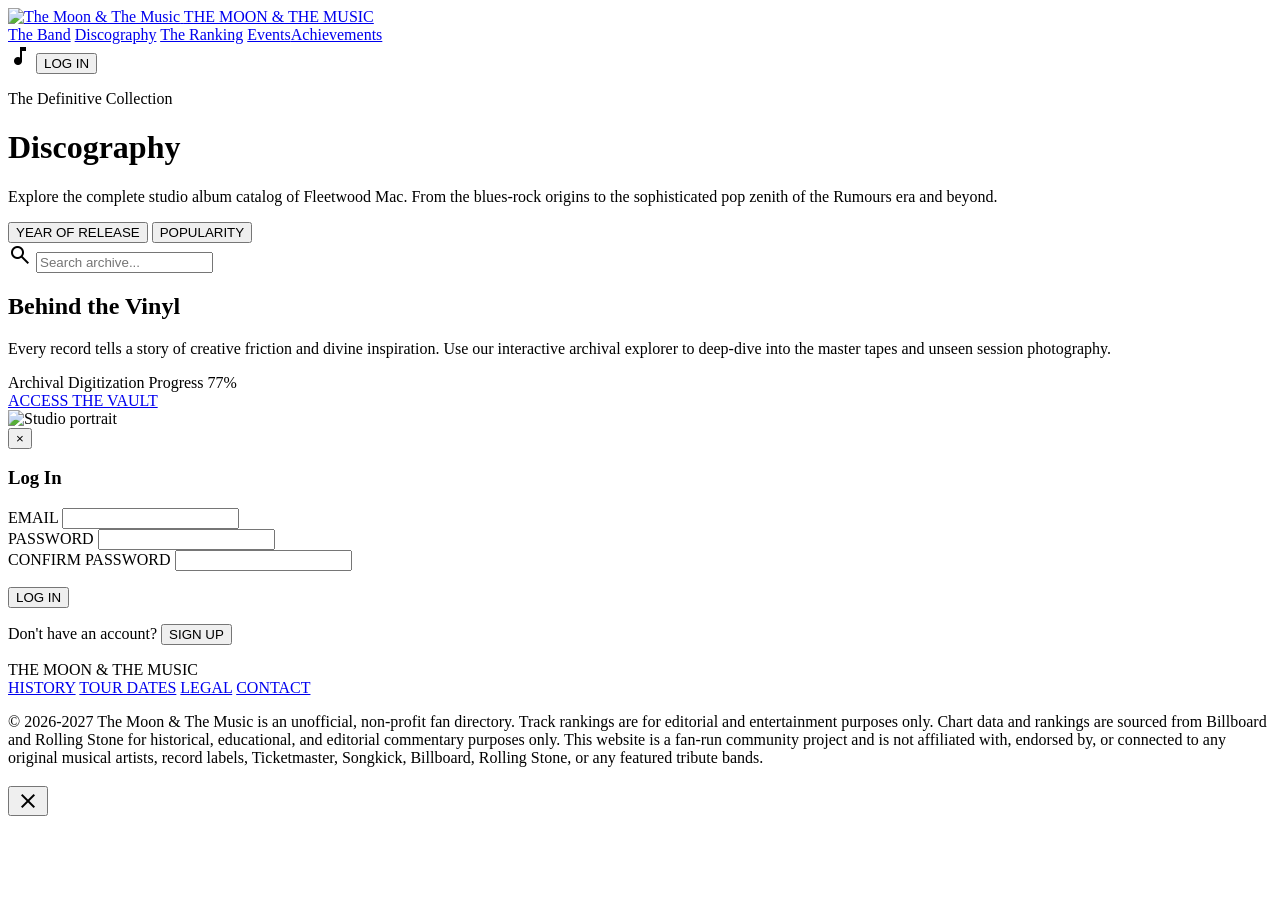
==== albumes.html @ 9ba7fbcf "Connect website to Supabase: replace hardcoded arrays with live DB queries - albumes.html, canciones" ====
<!DOCTYPE html><html lang="en" class="light" style=""><head><meta charset="UTF-8"><meta name="viewport" content="width=device-width, initial-scale=1.0"><link href="https://fonts.googleapis.com/css2?family=Libre+Caslon+Text:ital,wght@0,400;0,700;1,400&amp;family=Hanken+Grotesk:wght@300;400;500;700&amp;display=swap" rel="stylesheet"><link href="https://fonts.googleapis.com/css2?family=Material+Symbols+Outlined:wght,FILL@100..700,0..1&amp;display=block" rel="stylesheet"><script src="https://cdn.tailwindcss.com?plugins=forms,container-queries"></script>
<script src="https://unpkg.com/@supabase/supabase-js@2/dist/umd/supabase.min.js"></script><script id="tailwind-config">try{
      tailwind.config = {
        darkMode: "class",
        theme: {
          extend: {
            "colors": {
                "surface": "#fdf8f8",
                "secondary": "#5e604d",
                "surface-container-low": "#f7f3f2",
                "on-tertiary-fixed-variant": "#484828",
                "tertiary-fixed-dim": "#cac99f",
                "tertiary": "#60603e",
                "on-primary-fixed": "#1c1b1b",
                "secondary-container": "#e1e1c9",
                "primary-container": "#1c1b1b",
                "surface-container-high": "#ebe7e6",
                "on-tertiary-fixed": "#1d1d03",
                "on-secondary-fixed-variant": "#474836",
                "inverse-surface": "#313030",
                "on-primary-container": "#858383",
                "on-surface-variant": "#444748",
                "on-background": "#1c1b1b",
                "inverse-primary": "#c8c6c5",
                "on-secondary": "#ffffff",
                "tertiary-fixed": "#e6e5b9",
                "surface-container": "#f1edec",
                "on-secondary-container": "#636451",
                "on-tertiary": "#ffffff",
                "surface-dim": "#ddd9d8",
                "on-error-container": "#93000a",
                "on-error": "#ffffff",
                "secondary-fixed-dim": "#c8c8b0",
                "outline-variant": "#c4c7c7",
                "surface-container-lowest": "#ffffff",
                "primary-fixed-dim": "#c8c6c5",
                "on-secondary-fixed": "#1b1d0e",
                "primary": "#000000",
                "secondary-fixed": "#e4e4cc",
                "surface-container-highest": "#e5e2e1",
                "error-container": "#ffdad6",
                "on-surface": "#1c1b1b",
                "primary-fixed": "#e5e2e1",
                "outline": "#747878",
                "inverse-on-surface": "#f4f0ef",
                "tertiary-container": "#aead85",
                "surface-tint": "#5f5e5e",
                "on-tertiary-container": "#414122",
                "on-primary-fixed-variant": "#474746",
                "error": "#ba1a1a",
                "surface-variant": "#e5e2e1",
                "surface-bright": "#fdf8f8",
                "background": "#fdf8f8",
                "on-primary": "#ffffff"
            },
            "borderRadius": {
                "DEFAULT": "0.125rem",
                "lg": "0.25rem",
                "xl": "0.5rem",
                "full": "0.75rem"
            },
            "spacing": {
                "unit": "8px",
                "gutter": "24px",
                "container-max": "1200px",
                "margin-mobile": "16px",
                "margin-desktop": "48px"
            },
            "fontFamily": {
                "display-lg": ["Libre Caslon Text"],
                "body-md": ["Hanken Grotesk"],
                "body-lg": ["Hanken Grotesk"],
                "label-caps": ["Hanken Grotesk"],
                "headline-sm": ["Libre Caslon Text"],
                "display-lg-mobile": ["Libre Caslon Text"],
                "headline-md": ["Libre Caslon Text"]
            },
            "fontSize": {
                "display-lg": ["64px", {"lineHeight": "1.1", "letterSpacing": "-0.02em", "fontWeight": "700"}],
                "body-md": ["16px", {"lineHeight": "1.6", "fontWeight": "400"}],
                "body-lg": ["18px", {"lineHeight": "1.6", "fontWeight": "400"}],
                "label-caps": ["12px", {"lineHeight": "1", "letterSpacing": "0.1em", "fontWeight": "700"}],
                "headline-sm": ["24px", {"lineHeight": "1.4", "fontWeight": "400"}],
                "display-lg-mobile": ["40px", {"lineHeight": "1.2", "fontWeight": "700"}],
                "headline-md": ["32px", {"lineHeight": "1.3", "fontWeight": "400"}]
            }
          },
        },
      }
    }catch(_e){}</script><meta charset="utf-8"></head><body class="font-body-md overflow-x-hidden">
<div class="grain-overlay"></div>
<nav class="fixed top-0 left-0 w-full z-40 bg-surface/90 backdrop-blur-md border-b border-on-surface/10 h-20">
<div class="flex justify-between items-center max-w-[1200px] mx-auto px-margin-desktop h-full">
<a href="index.html" class="flex items-center gap-3 no-underline">
                <img src="https://www.image2url.com/r2/default/images/1783360284370-f7ab6237-24d5-4c46-b970-c5e34865fbd7.png" alt="The Moon &amp; The Music" class="h-8 md:h-10 w-auto">
                <span class="font-display-lg text-headline-sm md:text-headline-md tracking-tighter text-primary">THE MOON &amp; THE MUSIC</span>
            </a>
<div class="hidden md:flex items-center space-x-8">
<a href="banda.html" class="text-on-surface-variant font-medium hover:text-primary transition-colors duration-300">The Band</a>
<a href="albumes.html" class="text-primary font-bold border-b-2 border-primary pb-1 transition-colors duration-300">Discography</a>
<a href="canciones.html" class="text-on-surface-variant font-medium hover:text-primary transition-colors duration-300">The Ranking</a>
<a class="text-on-surface-variant font-medium hover:text-primary transition-colors duration-300" href="eventos.html">Events</a><a href="logros.html" class="text-on-surface-variant font-medium hover:text-primary transition-colors duration-300">Achievements</a>
</div>
<div class="flex items-center space-x-4">
<span class="material-symbols-outlined cursor-pointer text-primary" data-icon="music_note">music_note</span>
<button id="nav-login-btn" class="font-label-caps text-label-caps px-4 py-2 border border-primary text-primary hover:bg-primary hover:text-on-primary transition-all">LOG IN</button>
</div>
</nav>
<main class="pt-32 pb-20 max-w-[1200px] mx-auto px-margin-desktop">
<header class="mb-20">
<p class="font-label-caps text-label-caps text-secondary mb-4 uppercase">The Definitive Collection</p>
<h1 class="font-display-lg text-display-lg-mobile md:text-display-lg mb-6">Discography</h1>
<div class="w-24 h-px bg-primary opacity-20 mb-8"></div>
<p class="font-body-lg text-body-lg text-on-surface-variant max-w-2xl">
                Explore the complete studio album catalog of Fleetwood Mac. From the blues-rock origins to the sophisticated pop zenith of the Rumours era and beyond.
            </p>
</header>
<section class="flex flex-col md:flex-row md:items-end justify-between mb-12 gap-6">
<div class="flex gap-4 p-1 bg-surface-container rounded-lg w-fit">
<button id="sort-year" class="px-6 py-2 rounded-md font-label-caps text-label-caps transition-all bg-primary text-on-primary">
                    YEAR OF RELEASE
                </button>
<button id="sort-popularity" class="px-6 py-2 rounded-md font-label-caps text-label-caps transition-all text-secondary hover:bg-surface-variant">
                    POPULARITY
                </button>
</div>
<div class="flex items-center gap-2 border-b border-primary/20 pb-2 min-w-[240px]">
<span class="material-symbols-outlined text-secondary text-sm">search</span>
<input id="search-input" type="text" placeholder="Search archive..." class="bg-transparent border-none focus:ring-0 font-body-md text-on-surface w-full outline-none">
</div>
</section>
<div id="album-count" class="font-label-caps text-label-caps text-secondary mb-6"></div>
<div class="grid grid-cols-1 md:grid-cols-2 lg:grid-cols-3 gap-12" id="album-grid"></div>
<section class="mt-40 border-t border-primary/10 pt-20">
<div class="grid grid-cols-1 md:grid-cols-2 gap-20 items-center">
<div>
<h2 class="font-display-lg text-headline-md mb-6 italic">Behind the Vinyl</h2>
<p class="font-body-lg text-body-lg text-secondary mb-12">
                        Every record tells a story of creative friction and divine inspiration. Use our interactive archival explorer to deep-dive into the master tapes and unseen session photography.
                    </p>
<div class="space-y-8">
<div>
<div class="flex justify-between items-center mb-2">
<span class="font-label-caps text-label-caps uppercase">Archival Digitization Progress</span>
<span class="font-label-caps text-label-caps" id="progress-val">77%</span>
</div>
<div class="h-1 bg-surface-container relative overflow-hidden">
<div class="absolute top-0 left-0 h-full bg-primary w-[77%] transition-all duration-1000 ease-in-out" id="needle-loader"></div>
<div class="absolute h-4 w-px bg-primary -top-1 left-[77%] opacity-50"></div>
</div>
</div>
<a href="logros.html" class="inline-block w-full md:w-auto bg-primary text-on-primary px-12 py-4 font-label-caps text-label-caps hover:bg-secondary transition-all no-underline text-center">
                        ACCESS THE VAULT
                    </a>
</div>
</div>
<div class="relative">
<div class="aspect-[4/5] bg-surface-container relative overflow-hidden">
<img class="object-cover w-full h-full opacity-90" alt="Studio portrait" src="https://lh3.googleusercontent.com/aida-public/[base64]">
<div class="absolute inset-0 border-[24px] border-surface"></div>
</div>
</div>
</div>
</section>
<!-- Auth Modal -->
<div id="auth-modal" class="fixed inset-0 z-50 bg-black/40 flex items-center justify-center hidden">
  <div class="bg-surface p-10 max-w-md w-full mx-4 relative">
    <button id="auth-close" class="absolute top-4 right-4 text-on-surface-variant hover:text-on-surface cursor-pointer bg-transparent border-0 text-xl">&times;</button>
    <h3 class="font-display-lg text-headline-sm mb-6" id="auth-title">Log In</h3>
    <form id="auth-form">
      <div id="auth-email-group" class="mb-4">
        <label class="font-label-caps text-label-caps text-on-surface-variant block mb-2">EMAIL</label>
        <input id="auth-email" type="email" class="w-full bg-surface-container-low border border-outline/30 px-4 py-3 font-body-md outline-none focus:border-primary transition-colors" required>
      </div>
      <div class="mb-4">
        <label class="font-label-caps text-label-caps text-on-surface-variant block mb-2">PASSWORD</label>
        <input id="auth-password" type="password" class="w-full bg-surface-container-low border border-outline/30 px-4 py-3 font-body-md outline-none focus:border-primary transition-colors" required>
      </div>
      <div id="auth-confirm-group" class="mb-6 hidden">
        <label class="font-label-caps text-label-caps text-on-surface-variant block mb-2">CONFIRM PASSWORD</label>
        <input id="auth-confirm" type="password" class="w-full bg-surface-container-low border border-outline/30 px-4 py-3 font-body-md outline-none focus:border-primary transition-colors">
      </div>
      <p id="auth-error" class="font-body-md text-error mb-4 hidden" style="color:#ba1a1a"></p>
      <button type="submit" class="w-full bg-primary text-on-primary py-3 font-label-caps text-label-caps hover:bg-on-surface-variant transition-colors">LOG IN</button>
    </form>
    <p class="font-body-md text-center mt-4">
      <span class="text-on-surface-variant" id="auth-toggle-text">Don't have an account?</span>
      <button id="auth-toggle-btn" class="bg-transparent border-0 text-secondary underline font-label-caps text-label-caps cursor-pointer">SIGN UP</button>
    </p>
  </div>
</div>
</main>
<footer class="bg-surface-container border-t border-on-surface/5 py-12 px-margin-desktop mt-gutter">
<div class="max-w-[1200px] mx-auto flex flex-col items-center text-center">
<div class="font-display-lg text-headline-sm text-primary mb-8 tracking-tighter">THE MOON &amp; THE MUSIC</div>
<div class="flex flex-wrap justify-center gap-8 mb-10">
<a class="text-secondary font-label-caps text-label-caps hover:text-primary underline transition-all" href="index.html">HISTORY</a>
<a class="text-secondary font-label-caps text-label-caps hover:text-primary underline transition-all" href="eventos.html">TOUR DATES</a>
<a class="text-secondary font-label-caps text-label-caps hover:text-primary underline transition-all" href="#">LEGAL</a>
<a class="text-secondary font-label-caps text-label-caps hover:text-primary underline transition-all" href="#">CONTACT</a>
</div>
<p class="font-label-caps text-label-caps text-secondary opacity-60">
                © 2026-2027 The Moon &amp; The Music is an unofficial, non-profit fan directory. Track rankings are for editorial and entertainment purposes only. Chart data and rankings are sourced from Billboard and Rolling Stone for historical, educational, and editorial commentary purposes only. This website is a fan-run community project and is not affiliated with, endorsed by, or connected to any original musical artists, record labels, Ticketmaster, Songkick, Billboard, Rolling Stone, or any featured tribute bands.
            </p>
</div>
</footer>
<div id="track-modal" class="fixed inset-0 z-50 hidden bg-black/60 backdrop-blur-sm flex items-center justify-center p-4">
<div class="bg-surface max-w-xl w-full max-h-[85vh] overflow-y-auto shadow-2xl border border-primary/10">
<div class="sticky top-0 bg-surface border-b border-primary/10 flex items-center justify-between px-8 py-5 z-10">
<div>
<h3 id="modal-album-title" class="font-headline-md text-headline-sm text-primary"></h3>
<p id="modal-album-meta" class="font-label-caps text-label-caps text-secondary mt-1"></p>
</div>
<button id="modal-close" class="material-symbols-outlined text-primary cursor-pointer hover:opacity-60 transition-opacity text-2xl">close</button>
</div>
<div id="modal-track-list" class="p-8 space-y-1"></div>
</div>
</div>
<script>
const supabaseClient = supabase.createClient(
  'https://wqpnsuzulmrbsfuradjt.supabase.co',
  'eyJhbGciOiJIUzI1NiIsInR5cCI6IkpXVCJ9.eyJpc3MiOiJzdXBhYmFzZSIsInJlZiI6IndxcG5zdXp1bG1yYnNmdXJhZGp0Iiwicm9sZSI6ImFub24iLCJpYXQiOjE3ODM1MTA1NjEsImV4cCI6MjA5OTA4NjU2MX0.BFoI9LWKe9L5bvOOw45GeqYKw2GVmGC0ErdsMOsiwss'
);

let albumsData = [];

async function loadAlbumsData() {
  const { data: albums, error } = await supabaseClient
    .from('albums')
    .select('*')
    .order('year', { ascending: false });
  if (error) throw error;

  const { data: songs, error: songsError } = await supabaseClient
    .from('songs')
    .select('title, album_id');
  if (songsError) throw songsError;

  const tracksByAlbum = {};
  songs.forEach(s => {
    if (!tracksByAlbum[s.album_id]) tracksByAlbum[s.album_id] = [];
    tracksByAlbum[s.album_id].push(s.title);
  });

  albumsData = albums.map(a => ({
    id: a.id,
    title: a.title,
    year: a.year,
    sales: a.sales,
    streams: a.streams,
    desc: a.description,
    era: a.era,
    cert: a.cert,
    image: a.image,
    bgColor: null,
    tracks: tracksByAlbum[a.id] || []
  }));
}

let currentSort = 'year';
let searchTerm = '';
const albumGrid = document.getElementById('album-grid');
const sortYearBtn = document.getElementById('sort-year');
const sortPopBtn = document.getElementById('sort-popularity');
const searchInput = document.getElementById('search-input');
const albumCount = document.getElementById('album-count');
const modal = document.getElementById('track-modal');
const modalTitle = document.getElementById('modal-album-title');
const modalMeta = document.getElementById('modal-album-meta');
const modalTrackList = document.getElementById('modal-track-list');
const modalClose = document.getElementById('modal-close');

function formatSales(n) {
  if (n >= 1000000000) return (n / 1000000000).toFixed(1) + 'B+';
  if (n >= 1000000) return (n / 1000000).toFixed(0) + 'M+';
  if (n >= 1000) return (n / 1000).toFixed(0) + 'K+';
  return n + '+';
}

function youtubeUrl(title) {
  return 'https://www.youtube.com/results?search_query=' + encodeURIComponent('Fleetwood Mac ' + title);
}

function formatStreams(n) {
  if (n >= 1000000000) return (n / 1000000000).toFixed(1) + 'B';
  if (n >= 1000000) return (n / 1000000).toFixed(0) + 'M';
  return (n / 1000).toFixed(0) + 'K';
}

function popularityScore(album) {
  const salesMax = 40000000;
  const streamsMax = 13500000000;
  const salesWeight = (album.sales / salesMax) * 60;
  const streamsWeight = (album.streams / streamsMax) * 40;
  return salesWeight + streamsWeight;
}

function renderAlbums(sorted) {
  let filtered = sorted;
  if (searchTerm) {
    const st = searchTerm.toLowerCase();
    filtered = sorted.filter(a =>
      a.title.toLowerCase().includes(st) ||
      a.desc.toLowerCase().includes(st) ||
      a.era.toLowerCase().includes(st) ||
      a.tracks.some(t => t.toLowerCase().includes(st))
    );
  }
  albumCount.textContent = `Showing ${filtered.length} of ${sorted.length} studio albums`;
  albumGrid.innerHTML = filtered.map(album => {
    const imgHtml = album.image
      ? `<img class="object-cover w-full h-full grayscale-[0.3] group-hover:grayscale-0 transition-all duration-700 group-hover:scale-105" alt="${album.title}" src="${album.image}">`
      : `<div class="w-full h-full bg-gradient-to-br ${album.bgColor} flex items-center justify-center"><span class="font-display-lg text-display-lg-mobile text-white/80 text-center px-4 leading-tight">${album.title}</span></div>`;
    const salesLabel = formatSales(album.sales);
    const streamsLabel = formatStreams(album.streams);
    return `
<article class="album-grid-item group cursor-pointer" data-id="${album.id}">
<div class="relative overflow-hidden mb-6 aspect-square bg-surface-container-high shadow-sm group-hover:shadow-xl transition-all duration-500">
${imgHtml}
<div class="absolute inset-0 bg-primary/0 group-hover:bg-primary/5 transition-all"></div>
</div>
<div class="flex flex-col space-y-2">
<div class="flex justify-between items-baseline">
<h3 class="font-headline-sm text-headline-sm group-hover:italic transition-all">${album.title}</h3>
<span class="font-label-caps text-label-caps text-secondary">${album.year}</span>
</div>
<p class="font-body-md text-on-surface-variant opacity-80 italic">${album.desc}</p>
<div class="flex flex-wrap gap-x-3 gap-y-1 pt-1">
<span class="font-label-caps text-[10px] text-secondary">${album.era.replace('-', ' ').replace(/\b\w/g, l => l.toUpperCase())}</span>
${album.cert ? `<span class="font-label-caps text-[10px] text-secondary">${album.cert}</span>` : ''}
</div>
<div class="pt-4 flex items-center justify-between border-t border-primary/5">
<button class="view-tracks font-label-caps text-[10px] border border-primary/20 px-3 py-1 hover:bg-primary hover:text-on-primary transition-colors" data-id="${album.id}">VIEW TRACKS</button>
<div class="flex gap-3">
<span class="font-label-caps text-[10px] text-secondary" title="Estimated global sales">${salesLabel} SALES</span>
<span class="font-label-caps text-[10px] text-secondary" title="Estimated Spotify streams">${streamsLabel} STREAMS</span>
</div>
</div>
</div>
</article>`;
  }).join('');

  document.querySelectorAll('.view-tracks').forEach(btn => {
    btn.addEventListener('click', (e) => {
      e.stopPropagation();
      const id = btn.dataset.id;
      const album = sorted.find(a => a.id === id);
      if (album) openModal(album);
    });
  });
}

function sortAndRender() {
  const sorted = [...albumsData].sort((a, b) => {
    if (currentSort === 'year') return b.year - a.year;
    return popularityScore(b) - popularityScore(a);
  });
  renderAlbums(sorted);
}

function openModal(album) {
  modalTitle.textContent = album.title;
  modalMeta.textContent = `${album.year} · ${formatSales(album.sales)} sales · ${formatStreams(album.streams)} streams`;
  modalTrackList.innerHTML = album.tracks.map((track, i) =>
    `<div class="flex items-center gap-4 py-2 border-b border-primary/5 last:border-0 group hover:bg-primary/5 px-2 -mx-2 rounded-sm transition-colors">
      <span class="font-label-caps text-label-caps text-secondary/50 w-6 text-right">${String(i + 1).padStart(2, '0')}</span>
      <div class="flex-1">
        <span class="track-title cursor-pointer font-body-md text-body-md text-primary group-hover:italic transition-all" data-yt="${youtubeUrl(track)}">${track}</span>
        <div class="listen-container hidden">
          <a href="${youtubeUrl(track)}" target="_blank" rel="noopener noreferrer" class="inline-flex items-center gap-1 font-label-caps text-label-caps text-secondary hover:text-primary transition-colors mt-1">
            <span class="material-symbols-outlined text-sm">play_circle</span> LISTEN ON YOUTUBE
          </a>
        </div>
      </div>
    </div>`
  ).join('');
  modal.classList.remove('hidden');
  document.body.style.overflow = 'hidden';
}

function closeModal() {
  modal.classList.add('hidden');
  document.body.style.overflow = '';
}

modalClose.addEventListener('click', closeModal);
modal.addEventListener('click', (e) => { if (e.target === modal) closeModal(); });
document.addEventListener('keydown', (e) => { if (e.key === 'Escape') closeModal(); });

document.getElementById('modal-track-list').addEventListener('click', (e) => {
  const title = e.target.closest('.track-title');
  if (title) {
    const container = title.parentElement.querySelector('.listen-container');
    if (container) container.classList.toggle('hidden');
  }
});

sortYearBtn.addEventListener('click', () => {
  currentSort = 'year';
  sortYearBtn.classList.add('bg-primary', 'text-on-primary');
  sortYearBtn.classList.remove('text-secondary');
  sortPopBtn.classList.remove('bg-primary', 'text-on-primary');
  sortPopBtn.classList.add('text-secondary');
  sortAndRender();
});

sortPopBtn.addEventListener('click', () => {
  currentSort = 'popularity';
  sortPopBtn.classList.add('bg-primary', 'text-on-primary');
  sortPopBtn.classList.remove('text-secondary');
  sortYearBtn.classList.remove('bg-primary', 'text-on-primary');
  sortYearBtn.classList.add('text-secondary');
  sortAndRender();
});

searchInput.addEventListener('input', () => {
  searchTerm = searchInput.value;
  sortAndRender();
});

document.addEventListener('DOMContentLoaded', async () => {
  await loadAlbumsData();
  sortAndRender();
  const needle = document.getElementById('needle-loader');
  let progress = 77;
  const progressVal = document.getElementById('progress-val');
  setInterval(() => {
    const wiggle = (Math.random() - 0.5) * 2;
    progress = Math.min(100, Math.max(0, progress + wiggle));
    needle.style.width = `${progress}%`;
    if (progressVal) progressVal.textContent = `${Math.round(progress)}%`;
  }, 3000);
  window.addEventListener('scroll', () => {
    const scroll = window.scrollY;
    document.querySelectorAll('.album-grid-item').forEach((card, idx) => {
      const speed = 0.05 + (idx * 0.02);
      card.style.transform = `translateY(${scroll * speed * -0.1}px)`;
    });
  });
});
// ── Auth System ──
const AUTH_KEY = 'mm_users';
const SESSION_KEY = 'mm_session';
function getUsers() {
  try { return JSON.parse(localStorage.getItem(AUTH_KEY)) || {}; } catch { return {}; }
}
function saveUsers(users) {
  localStorage.setItem(AUTH_KEY, JSON.stringify(users));
}
function isLoggedIn() {
  return !!localStorage.getItem(SESSION_KEY);
}
function getLoggedInEmail() {
  return localStorage.getItem(SESSION_KEY) || '';
}
function toggleAuthModal(show, mode) {
  const modal = document.getElementById('auth-modal');
  if (!modal) return;
  modal.classList.toggle('hidden', !show);
  if (!show) return;
  const title = document.getElementById('auth-title');
  const submitBtn = document.querySelector('#auth-form button[type="submit"]');
  const confirmGroup = document.getElementById('auth-confirm-group');
  const toggleText = document.getElementById('auth-toggle-text');
  const toggleBtn = document.getElementById('auth-toggle-btn');
  const error = document.getElementById('auth-error');
  error.classList.add('hidden');
  document.getElementById('auth-form').reset();
  if (mode === 'signup') {
    title.textContent = 'Sign Up';
    submitBtn.textContent = 'SIGN UP';
    confirmGroup.classList.remove('hidden');
    toggleText.textContent = 'Already have an account?';
    toggleBtn.textContent = 'LOG IN';
    toggleBtn.dataset.mode = 'login';
  } else {
    title.textContent = 'Log In';
    submitBtn.textContent = 'LOG IN';
    confirmGroup.classList.add('hidden');
    toggleText.textContent = "Don't have an account?";
    toggleBtn.textContent = 'SIGN UP';
    toggleBtn.dataset.mode = 'signup';
  }
}
document.getElementById('auth-modal')?.addEventListener('click', function(e) {
  if (e.target === this) toggleAuthModal(false);
});
document.getElementById('auth-close')?.addEventListener('click', () => toggleAuthModal(false));
document.getElementById('auth-toggle-btn')?.addEventListener('click', function() {
  const mode = this.dataset.mode || 'login';
  toggleAuthModal(true, mode);
});
document.getElementById('auth-form')?.addEventListener('submit', function(e) {
  e.preventDefault();
  const email = document.getElementById('auth-email').value.trim().toLowerCase();
  const password = document.getElementById('auth-password').value;
  const error = document.getElementById('auth-error');
  const isSignup = document.getElementById('auth-title').textContent === 'Sign Up';
  const emailRegex = /^[^\s@]+@[^\s@]+\.[^\s@]+$/;
  if (!emailRegex.test(email)) {
    error.textContent = 'Please enter a valid email address.';
    error.classList.remove('hidden');
    return;
  }
  if (password.length < 4) {
    error.textContent = 'Password must be at least 4 characters.';
    error.classList.remove('hidden');
    return;
  }
  const users = getUsers();
  if (isSignup) {
    const confirm = document.getElementById('auth-confirm').value;
    if (password !== confirm) {
      error.textContent = 'Passwords do not match.';
      error.classList.remove('hidden');
      return;
    }
    if (users[email]) {
      error.textContent = 'An account with this email already exists.';
      error.classList.remove('hidden');
      return;
    }
    users[email] = { email, password };
    saveUsers(users);
    localStorage.setItem(SESSION_KEY, email);
    error.classList.add('hidden');
    toggleAuthModal(false);
    updateAuthUI();
  } else {
    if (!users[email]) {
      error.textContent = 'No account found with this email.';
      error.classList.remove('hidden');
      return;
    }
    if (users[email].password !== password) {
      error.textContent = 'Incorrect password.';
      error.classList.remove('hidden');
      return;
    }
    localStorage.setItem(SESSION_KEY, email);
    error.classList.add('hidden');
    toggleAuthModal(false);
    updateAuthUI();
  }
});
function updateAuthUI() {
  const loggedIn = isLoggedIn();
  const loginBtn = document.getElementById('nav-login-btn');
  if (loginBtn) loginBtn.classList.toggle('hidden', loggedIn);
}
document.getElementById('nav-login-btn')?.addEventListener('click', () => toggleAuthModal(true, 'login'));
updateAuthUI();
</script>
</body></html>
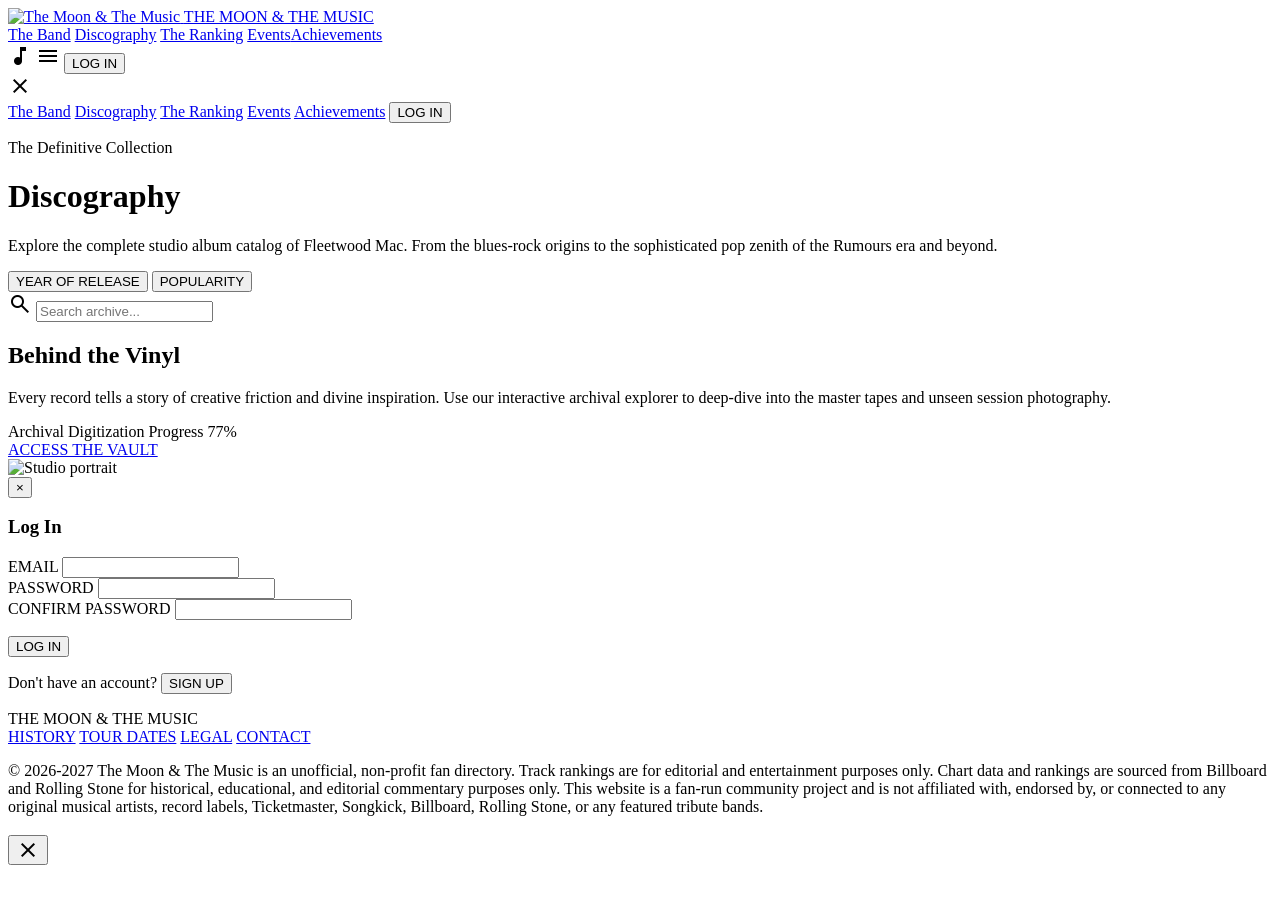
==== commit 86f27bb2: "feat: mobile-responsive layout + slide-out nav for all 6 pages - Add mobile slide-out navigation pan" ====
--- a/albumes.html
+++ b/albumes.html
@@ -90,7 +90,7 @@
     }catch(_e){}</script><meta charset="utf-8"></head><body class="font-body-md overflow-x-hidden">
 <div class="grain-overlay"></div>
 <nav class="fixed top-0 left-0 w-full z-40 bg-surface/90 backdrop-blur-md border-b border-on-surface/10 h-20">
-<div class="flex justify-between items-center max-w-[1200px] mx-auto px-margin-desktop h-full">
+<div class="flex justify-between items-center max-w-[1200px] mx-auto px-margin-mobile md:px-margin-desktop h-full">
 <a href="index.html" class="flex items-center gap-3 no-underline">
                 <img src="https://www.image2url.com/r2/default/images/1783360284370-f7ab6237-24d5-4c46-b970-c5e34865fbd7.png" alt="The Moon &amp; The Music" class="h-8 md:h-10 w-auto">
                 <span class="font-display-lg text-headline-sm md:text-headline-md tracking-tighter text-primary">THE MOON &amp; THE MUSIC</span>
@@ -103,10 +103,26 @@
 </div>
 <div class="flex items-center space-x-4">
 <span class="material-symbols-outlined cursor-pointer text-primary" data-icon="music_note">music_note</span>
-<button id="nav-login-btn" class="font-label-caps text-label-caps px-4 py-2 border border-primary text-primary hover:bg-primary hover:text-on-primary transition-all">LOG IN</button>
+<span class="material-symbols-outlined cursor-pointer md:hidden text-primary text-3xl" id="mobile-menu-btn">menu</span>
+<button id="nav-login-btn" class="hidden md:block font-label-caps text-label-caps px-4 py-2 border border-primary text-primary hover:bg-primary hover:text-on-primary transition-all">LOG IN</button>
 </div>
 </nav>
-<main class="pt-32 pb-20 max-w-[1200px] mx-auto px-margin-desktop">
+<!-- Mobile Nav Panel -->
+<div id="mobile-overlay" class="fixed inset-0 z-50 bg-black/40 hidden md:hidden"></div>
+<div id="mobile-panel" class="fixed top-0 right-0 z-50 h-full w-72 bg-surface shadow-2xl translate-x-full transition-transform duration-300 md:hidden">
+    <div class="flex justify-end p-6">
+        <span class="material-symbols-outlined text-primary text-3xl cursor-pointer" id="mobile-close">close</span>
+    </div>
+    <nav class="flex flex-col gap-6 px-8">
+        <a href="banda.html" class="font-label-caps text-label-caps py-3 border-b border-primary/10 text-primary hover:text-secondary transition-colors">The Band</a>
+        <a href="albumes.html" class="font-label-caps text-label-caps py-3 border-b border-primary/10 text-primary font-bold">Discography</a>
+        <a href="canciones.html" class="font-label-caps text-label-caps py-3 border-b border-primary/10 text-primary hover:text-secondary transition-colors">The Ranking</a>
+        <a href="eventos.html" class="font-label-caps text-label-caps py-3 border-b border-primary/10 text-primary hover:text-secondary transition-colors">Events</a>
+        <a href="logros.html" class="font-label-caps text-label-caps py-3 border-b border-primary/10 text-primary hover:text-secondary transition-colors">Achievements</a>
+        <button id="mobile-login-btn" class="font-label-caps text-label-caps px-4 py-3 border border-primary text-primary hover:bg-primary hover:text-on-primary transition-all mt-4 w-full">LOG IN</button>
+    </nav>
+</div>
+<main class="pt-32 pb-20 max-w-[1200px] mx-auto px-margin-mobile md:px-margin-desktop">
 <header class="mb-20">
 <p class="font-label-caps text-label-caps text-secondary mb-4 uppercase">The Definitive Collection</p>
 <h1 class="font-display-lg text-display-lg-mobile md:text-display-lg mb-6">Discography</h1>
@@ -190,10 +206,10 @@
   </div>
 </div>
 </main>
-<footer class="bg-surface-container border-t border-on-surface/5 py-12 px-margin-desktop mt-gutter">
-<div class="max-w-[1200px] mx-auto flex flex-col items-center text-center">
+<footer class="bg-surface-container border-t border-on-surface/5 py-12 px-margin-mobile md:px-margin-desktop mt-gutter">
+<div class="max-w-[1200px] mx-auto px-margin-mobile md:px-margin-desktop flex flex-col items-center text-center">
 <div class="font-display-lg text-headline-sm text-primary mb-8 tracking-tighter">THE MOON &amp; THE MUSIC</div>
-<div class="flex flex-wrap justify-center gap-8 mb-10">
+<div class="flex flex-wrap justify-center gap-6 md:gap-8 mb-10">
 <a class="text-secondary font-label-caps text-label-caps hover:text-primary underline transition-all" href="index.html">HISTORY</a>
 <a class="text-secondary font-label-caps text-label-caps hover:text-primary underline transition-all" href="eventos.html">TOUR DATES</a>
 <a class="text-secondary font-label-caps text-label-caps hover:text-primary underline transition-all" href="#">LEGAL</a>
@@ -550,5 +566,25 @@
 }
 document.getElementById('nav-login-btn')?.addEventListener('click', () => toggleAuthModal(true, 'login'));
 updateAuthUI();
+
+// Mobile nav
+const mobileBtn = document.getElementById('mobile-menu-btn');
+const mobilePanel = document.getElementById('mobile-panel');
+const mobileOverlay = document.getElementById('mobile-overlay');
+const mobileClose = document.getElementById('mobile-close');
+const mobileLogin = document.getElementById('mobile-login-btn');
+function openMobileNav() {
+  mobilePanel?.classList.remove('translate-x-full');
+  mobileOverlay?.classList.remove('hidden');
+}
+function closeMobileNav() {
+  mobilePanel?.classList.add('translate-x-full');
+  mobileOverlay?.classList.add('hidden');
+}
+mobileBtn?.addEventListener('click', openMobileNav);
+mobileClose?.addEventListener('click', closeMobileNav);
+mobileOverlay?.addEventListener('click', closeMobileNav);
+mobileLogin?.addEventListener('click', () => { closeMobileNav(); toggleAuthModal(true, 'login'); });
+document.querySelectorAll('#mobile-panel a').forEach(a => a.addEventListener('click', closeMobileNav));
 </script>
 </body></html>
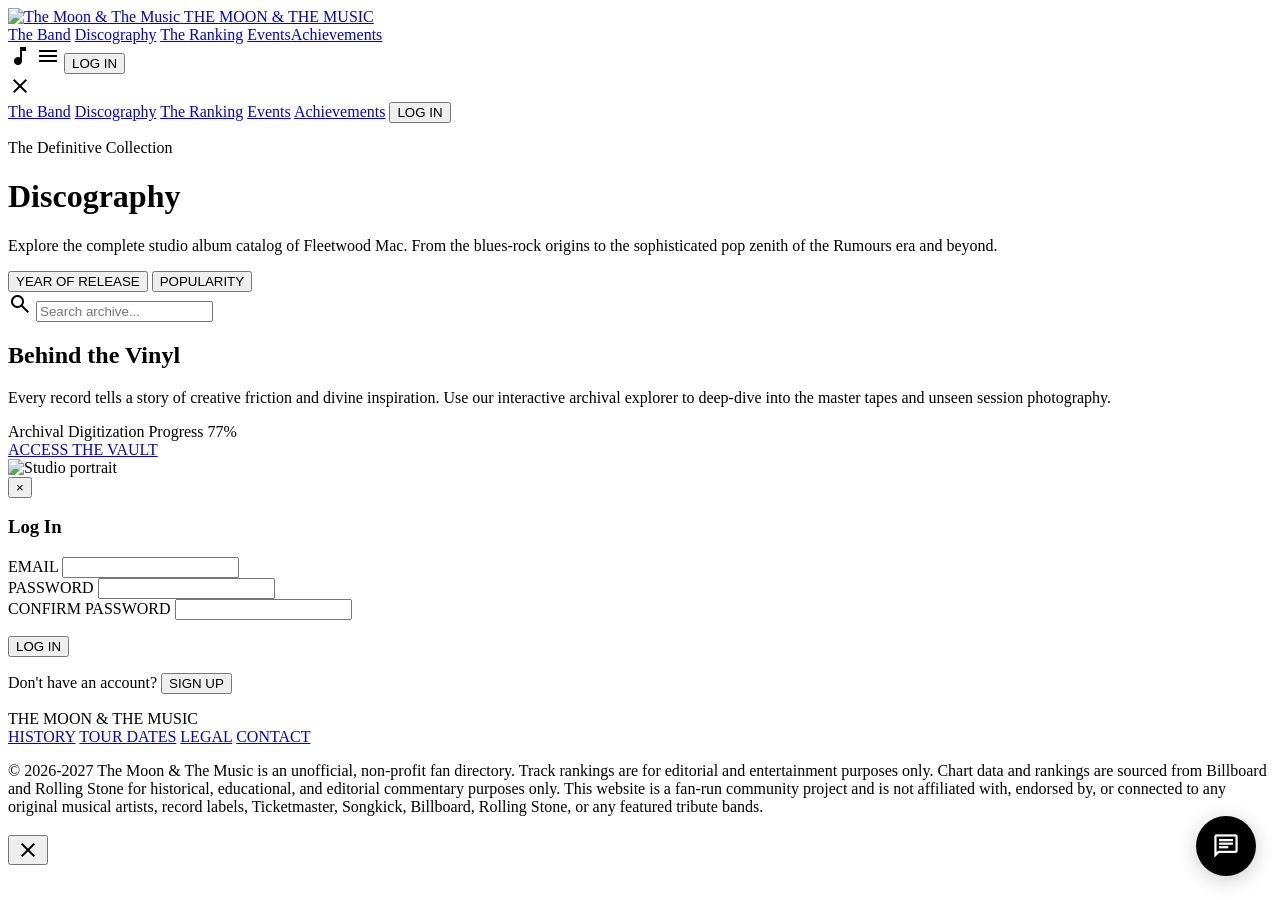
==== commit 51294316: "Create Gerry chatbot with Supabase knowledge base" ====
--- a/albumes.html
+++ b/albumes.html
@@ -1,5 +1,5 @@
-<!DOCTYPE html><html lang="en" class="light" style=""><head><meta charset="UTF-8"><meta name="viewport" content="width=device-width, initial-scale=1.0"><link href="https://fonts.googleapis.com/css2?family=Libre+Caslon+Text:ital,wght@0,400;0,700;1,400&amp;family=Hanken+Grotesk:wght@300;400;500;700&amp;display=swap" rel="stylesheet"><link href="https://fonts.googleapis.com/css2?family=Material+Symbols+Outlined:wght,FILL@100..700,0..1&amp;display=block" rel="stylesheet"><script src="https://cdn.tailwindcss.com?plugins=forms,container-queries"></script>
-<script src="https://unpkg.com/@supabase/supabase-js@2/dist/umd/supabase.min.js"></script><script id="tailwind-config">try{
+<!DOCTYPE html><html lang="en" class="light" style=""><head><meta charset="UTF-8"><meta name="viewport" content="width=device-width, initial-scale=1.0"><link href="https://fonts.googleapis.com/css2?family=Libre+Caslon+Text:ital,wght@0,400;0,700;1,400&amp;family=Hanken+Grotesk:wght@300;400;500;700&amp;display=swap" rel="stylesheet"><link href="https://fonts.googleapis.com/css2?family=Material+Symbols+Outlined:wght,FILL@100..700,0..1&amp;display=swap" rel="stylesheet"><link rel="stylesheet" href="gerry.css"><script src="https://cdn.tailwindcss.com?plugins=forms,container-queries"></script>
+<script src="https://cdn.jsdelivr.net/npm/@supabase/supabase-js@2/dist/umd/supabase.min.js"></script><script id="tailwind-config">try{
       tailwind.config = {
         darkMode: "class",
         theme: {
@@ -87,7 +87,7 @@
           },
         },
       }
-    }catch(_e){}</script><meta charset="utf-8"></head><body class="font-body-md overflow-x-hidden">
+    }catch(_e){}</script><meta charset="utf-8"><style>html{overscroll-behavior:none;-webkit-text-size-adjust:100%}.safe-bottom{padding-bottom:env(safe-area-inset-bottom)}</style></head><body class="font-body-md overflow-x-hidden">
 <div class="grain-overlay"></div>
 <nav class="fixed top-0 left-0 w-full z-40 bg-surface/90 backdrop-blur-md border-b border-on-surface/10 h-20">
 <div class="flex justify-between items-center max-w-[1200px] mx-auto px-margin-mobile md:px-margin-desktop h-full">
@@ -103,7 +103,7 @@
 </div>
 <div class="flex items-center space-x-4">
 <span class="material-symbols-outlined cursor-pointer text-primary" data-icon="music_note">music_note</span>
-<span class="material-symbols-outlined cursor-pointer md:hidden text-primary text-3xl" id="mobile-menu-btn">menu</span>
+<span class="material-symbols-outlined cursor-pointer md:hidden text-primary text-3xl" id="mobile-menu-btn" aria-label="Open menu" role="button" tabindex="0">menu</span>
 <button id="nav-login-btn" class="hidden md:block font-label-caps text-label-caps px-4 py-2 border border-primary text-primary hover:bg-primary hover:text-on-primary transition-all">LOG IN</button>
 </div>
 </nav>
@@ -111,7 +111,7 @@
 <div id="mobile-overlay" class="fixed inset-0 z-50 bg-black/40 hidden md:hidden"></div>
 <div id="mobile-panel" class="fixed top-0 right-0 z-50 h-full w-72 bg-surface shadow-2xl translate-x-full transition-transform duration-300 md:hidden">
     <div class="flex justify-end p-6">
-        <span class="material-symbols-outlined text-primary text-3xl cursor-pointer" id="mobile-close">close</span>
+        <span class="material-symbols-outlined text-primary text-3xl cursor-pointer" id="mobile-close" aria-label="Close menu" role="button" tabindex="0">close</span>
     </div>
     <nav class="flex flex-col gap-6 px-8">
         <a href="banda.html" class="font-label-caps text-label-caps py-3 border-b border-primary/10 text-primary hover:text-secondary transition-colors">The Band</a>
@@ -142,7 +142,7 @@
 </div>
 <div class="flex items-center gap-2 border-b border-primary/20 pb-2 min-w-[240px]">
 <span class="material-symbols-outlined text-secondary text-sm">search</span>
-<input id="search-input" type="text" placeholder="Search archive..." class="bg-transparent border-none focus:ring-0 font-body-md text-on-surface w-full outline-none">
+<input id="search-input" type="text" placeholder="Search archive..." class="bg-transparent border-none focus:ring-0 font-body-md text-on-surface w-full outline-none min-h-[44px]">
 </div>
 </section>
 <div id="album-count" class="font-label-caps text-label-caps text-secondary mb-6"></div>
@@ -186,15 +186,15 @@
     <form id="auth-form">
       <div id="auth-email-group" class="mb-4">
         <label class="font-label-caps text-label-caps text-on-surface-variant block mb-2">EMAIL</label>
-        <input id="auth-email" type="email" class="w-full bg-surface-container-low border border-outline/30 px-4 py-3 font-body-md outline-none focus:border-primary transition-colors" required>
+        <input id="auth-email" type="email" class="w-full bg-surface-container-low border border-outline/30 px-4 py-3 min-h-[44px] font-body-md outline-none focus:border-primary transition-colors" required>
       </div>
       <div class="mb-4">
         <label class="font-label-caps text-label-caps text-on-surface-variant block mb-2">PASSWORD</label>
-        <input id="auth-password" type="password" class="w-full bg-surface-container-low border border-outline/30 px-4 py-3 font-body-md outline-none focus:border-primary transition-colors" required>
+        <input id="auth-password" type="password" class="w-full bg-surface-container-low border border-outline/30 px-4 py-3 min-h-[44px] font-body-md outline-none focus:border-primary transition-colors" required>
       </div>
       <div id="auth-confirm-group" class="mb-6 hidden">
         <label class="font-label-caps text-label-caps text-on-surface-variant block mb-2">CONFIRM PASSWORD</label>
-        <input id="auth-confirm" type="password" class="w-full bg-surface-container-low border border-outline/30 px-4 py-3 font-body-md outline-none focus:border-primary transition-colors">
+        <input id="auth-confirm" type="password" class="w-full bg-surface-container-low border border-outline/30 px-4 py-3 min-h-[44px] font-body-md outline-none focus:border-primary transition-colors">
       </div>
       <p id="auth-error" class="font-body-md text-error mb-4 hidden" style="color:#ba1a1a"></p>
       <button type="submit" class="w-full bg-primary text-on-primary py-3 font-label-caps text-label-caps hover:bg-on-surface-variant transition-colors">LOG IN</button>
@@ -346,7 +346,7 @@
 ${album.cert ? `<span class="font-label-caps text-[10px] text-secondary">${album.cert}</span>` : ''}
 </div>
 <div class="pt-4 flex items-center justify-between border-t border-primary/5">
-<button class="view-tracks font-label-caps text-[10px] border border-primary/20 px-3 py-1 hover:bg-primary hover:text-on-primary transition-colors" data-id="${album.id}">VIEW TRACKS</button>
+<button class="view-tracks font-label-caps text-[10px] border border-primary/20 px-4 py-2 hover:bg-primary hover:text-on-primary transition-colors" data-id="${album.id}">VIEW TRACKS</button>
 <div class="flex gap-3">
 <span class="font-label-caps text-[10px] text-secondary" title="Estimated global sales">${salesLabel} SALES</span>
 <span class="font-label-caps text-[10px] text-secondary" title="Estimated Spotify streams">${streamsLabel} STREAMS</span>
@@ -587,4 +587,4 @@
 mobileLogin?.addEventListener('click', () => { closeMobileNav(); toggleAuthModal(true, 'login'); });
 document.querySelectorAll('#mobile-panel a').forEach(a => a.addEventListener('click', closeMobileNav));
 </script>
-</body></html>
+<script src="gerry.js"></script></body></html>
--- a/gerry.css
+++ b/gerry.css
@@ -0,0 +1,258 @@
+#gerry-bubble {
+  position: fixed;
+  bottom: 24px;
+  right: 24px;
+  width: 60px;
+  height: 60px;
+  border-radius: 50%;
+  background: #000;
+  color: #fff;
+  border: none;
+  cursor: pointer;
+  z-index: 9999;
+  display: flex;
+  align-items: center;
+  justify-content: center;
+  box-shadow: 0 4px 20px rgba(0,0,0,0.2);
+  transition: transform 0.2s, box-shadow 0.2s;
+}
+#gerry-bubble:hover {
+  transform: scale(1.05);
+  box-shadow: 0 6px 28px rgba(0,0,0,0.3);
+}
+#gerry-bubble .material-symbols-outlined {
+  font-size: 28px;
+}
+#gerry-panel {
+  position: fixed;
+  bottom: 96px;
+  right: 24px;
+  width: 380px;
+  height: 580px;
+  max-height: calc(100vh - 140px);
+  background: #fdf8f8;
+  border: 1px solid rgba(0,0,0,0.08);
+  border-radius: 16px;
+  box-shadow: 0 8px 40px rgba(0,0,0,0.15);
+  z-index: 9998;
+  display: none;
+  flex-direction: column;
+  overflow: hidden;
+  transition: opacity 0.3s, transform 0.3s;
+  transform: translateY(10px);
+  opacity: 0;
+}
+#gerry-panel.open {
+  display: flex;
+  transform: translateY(0);
+  opacity: 1;
+}
+#gerry-header {
+  display: flex;
+  align-items: center;
+  justify-content: space-between;
+  padding: 16px 20px;
+  background: #000;
+  color: #fff;
+  flex-shrink: 0;
+}
+#gerry-header-left {
+  display: flex;
+  align-items: center;
+  gap: 12px;
+}
+#gerry-avatar {
+  width: 36px;
+  height: 36px;
+  border-radius: 50%;
+  background: #fff;
+  color: #000;
+  display: flex;
+  align-items: center;
+  justify-content: center;
+  font-family: 'Libre Caslon Text', serif;
+  font-weight: 700;
+  font-size: 16px;
+}
+#gerry-header-info h3 {
+  font-family: 'Libre Caslon Text', serif;
+  font-size: 16px;
+  font-weight: 700;
+  margin: 0;
+}
+#gerry-header-info p {
+  font-family: 'Hanken Grotesk', sans-serif;
+  font-size: 11px;
+  margin: 0;
+  opacity: 0.7;
+  letter-spacing: 0.05em;
+  text-transform: uppercase;
+}
+#gerry-close-btn {
+  background: none;
+  border: none;
+  color: #fff;
+  cursor: pointer;
+  padding: 4px;
+  display: flex;
+  align-items: center;
+  justify-content: center;
+  opacity: 0.7;
+  transition: opacity 0.2s;
+}
+#gerry-close-btn:hover {
+  opacity: 1;
+}
+#gerry-messages {
+  flex: 1;
+  overflow-y: auto;
+  padding: 16px 20px;
+  display: flex;
+  flex-direction: column;
+  gap: 12px;
+  scroll-behavior: smooth;
+}
+#gerry-messages::-webkit-scrollbar {
+  width: 4px;
+}
+#gerry-messages::-webkit-scrollbar-track {
+  background: transparent;
+}
+#gerry-messages::-webkit-scrollbar-thumb {
+  background: rgba(0,0,0,0.15);
+  border-radius: 4px;
+}
+.gerry-msg {
+  max-width: 85%;
+  padding: 10px 14px;
+  border-radius: 12px;
+  font-family: 'Hanken Grotesk', sans-serif;
+  font-size: 14px;
+  line-height: 1.5;
+  animation: gerry-fadeIn 0.3s ease;
+}
+.gerry-msg.user {
+  align-self: flex-end;
+  background: #000;
+  color: #fff;
+  border-bottom-right-radius: 4px;
+}
+.gerry-msg.bot {
+  align-self: flex-start;
+  background: #f1edec;
+  color: #1c1b1b;
+  border-bottom-left-radius: 4px;
+}
+.gerry-msg.bot a {
+  color: #000;
+  text-decoration: underline;
+}
+.gerry-msg.bot strong {
+  font-weight: 700;
+}
+.gerry-msg.bot em {
+  font-style: italic;
+}
+.gerry-msg.bot ul {
+  margin: 6px 0;
+  padding-left: 20px;
+}
+.gerry-msg.bot li {
+  margin-bottom: 4px;
+}
+@keyframes gerry-fadeIn {
+  from { opacity: 0; transform: translateY(6px); }
+  to { opacity: 1; transform: translateY(0); }
+}
+.gerry-typing {
+  display: flex;
+  gap: 4px;
+  padding: 14px 18px;
+  align-self: flex-start;
+  background: #f1edec;
+  border-radius: 12px;
+  border-bottom-left-radius: 4px;
+}
+.gerry-typing span {
+  width: 7px;
+  height: 7px;
+  border-radius: 50%;
+  background: #888;
+  animation: gerry-bounce 1.4s infinite ease-in-out;
+}
+.gerry-typing span:nth-child(2) { animation-delay: 0.2s; }
+.gerry-typing span:nth-child(3) { animation-delay: 0.4s; }
+@keyframes gerry-bounce {
+  0%, 80%, 100% { transform: scale(0.6); opacity: 0.4; }
+  40% { transform: scale(1); opacity: 1; }
+}
+#gerry-input-area {
+  display: flex;
+  align-items: center;
+  gap: 8px;
+  padding: 12px 16px;
+  border-top: 1px solid rgba(0,0,0,0.08);
+  background: #fff;
+  flex-shrink: 0;
+}
+#gerry-input {
+  flex: 1;
+  border: none;
+  outline: none;
+  font-family: 'Hanken Grotesk', sans-serif;
+  font-size: 14px;
+  color: #1c1b1b;
+  background: transparent;
+  min-height: 20px;
+  max-height: 80px;
+  resize: none;
+}
+#gerry-input::placeholder {
+  color: #999;
+}
+#gerry-send-btn {
+  width: 36px;
+  height: 36px;
+  border-radius: 50%;
+  background: #000;
+  color: #fff;
+  border: none;
+  cursor: pointer;
+  display: flex;
+  align-items: center;
+  justify-content: center;
+  flex-shrink: 0;
+  transition: background 0.2s;
+}
+#gerry-send-btn:hover {
+  background: #333;
+}
+#gerry-send-btn .material-symbols-outlined {
+  font-size: 18px;
+}
+#gerry-panel.detached {
+  position: fixed;
+}
+@media (max-width: 480px) {
+  #gerry-panel {
+    right: 8px;
+    bottom: 80px;
+    width: calc(100vw - 16px);
+    height: calc(100vh - 120px);
+    max-height: none;
+    border-radius: 12px;
+  }
+  #gerry-bubble {
+    bottom: 16px;
+    right: 16px;
+    width: 52px;
+    height: 52px;
+  }
+  #gerry-bubble .material-symbols-outlined {
+    font-size: 24px;
+  }
+  .gerry-msg {
+    max-width: 90%;
+    font-size: 13px;
+  }
+}
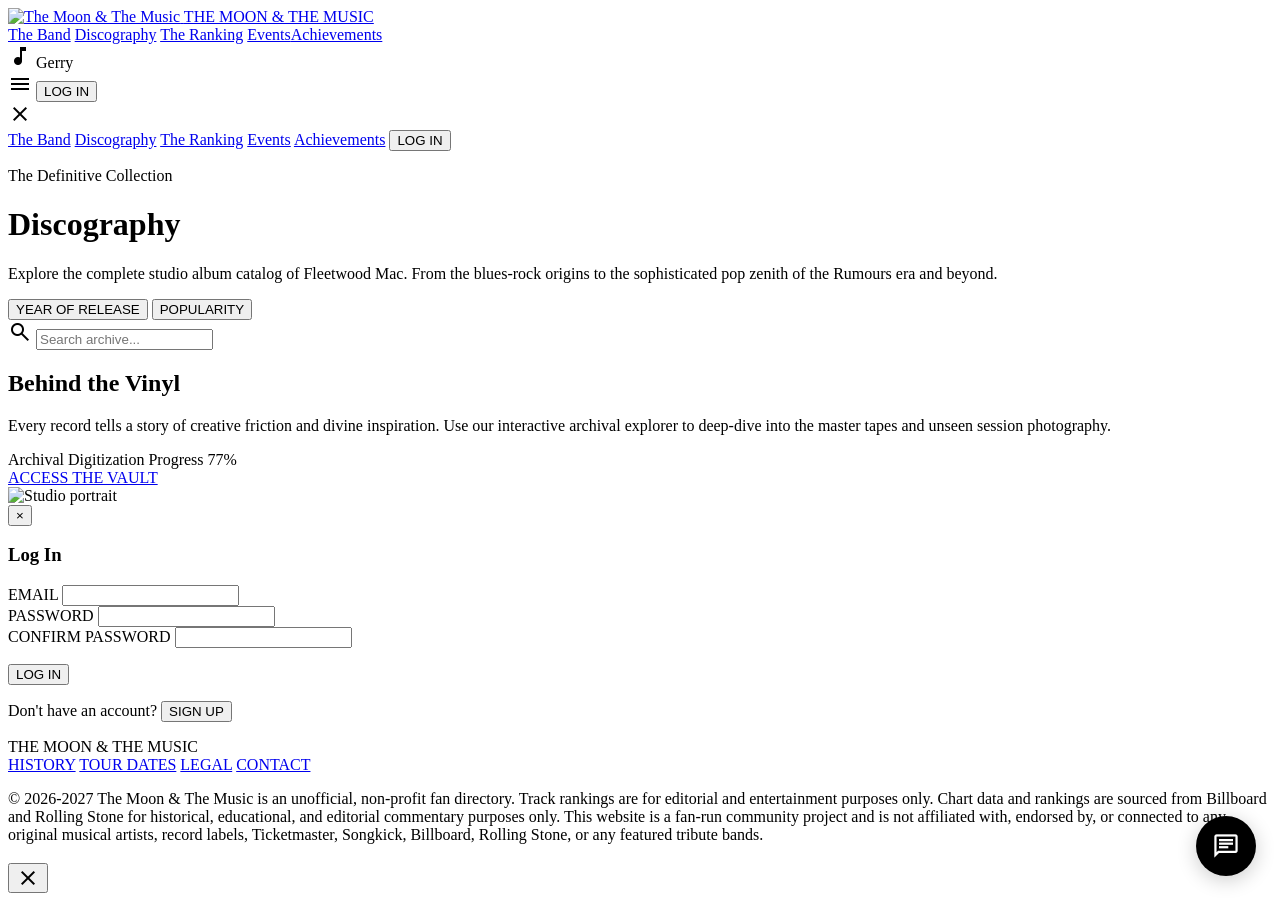
==== commit 5b8279d5: "Add Gerry trigger to music_note icon in nav bar" ====
--- a/albumes.html
+++ b/albumes.html
@@ -102,7 +102,10 @@
 <a class="text-on-surface-variant font-medium hover:text-primary transition-colors duration-300" href="eventos.html">Events</a><a href="logros.html" class="text-on-surface-variant font-medium hover:text-primary transition-colors duration-300">Achievements</a>
 </div>
 <div class="flex items-center space-x-4">
-<span class="material-symbols-outlined cursor-pointer text-primary" data-icon="music_note">music_note</span>
+<div class="flex flex-col items-center cursor-pointer" id="gerry-trigger">
+<span class="material-symbols-outlined text-primary" data-icon="music_note">music_note</span>
+<span class="text-[9px] font-label-caps text-primary/50 leading-none mt-0.5">Gerry</span>
+</div>
 <span class="material-symbols-outlined cursor-pointer md:hidden text-primary text-3xl" id="mobile-menu-btn" aria-label="Open menu" role="button" tabindex="0">menu</span>
 <button id="nav-login-btn" class="hidden md:block font-label-caps text-label-caps px-4 py-2 border border-primary text-primary hover:bg-primary hover:text-on-primary transition-all">LOG IN</button>
 </div>
